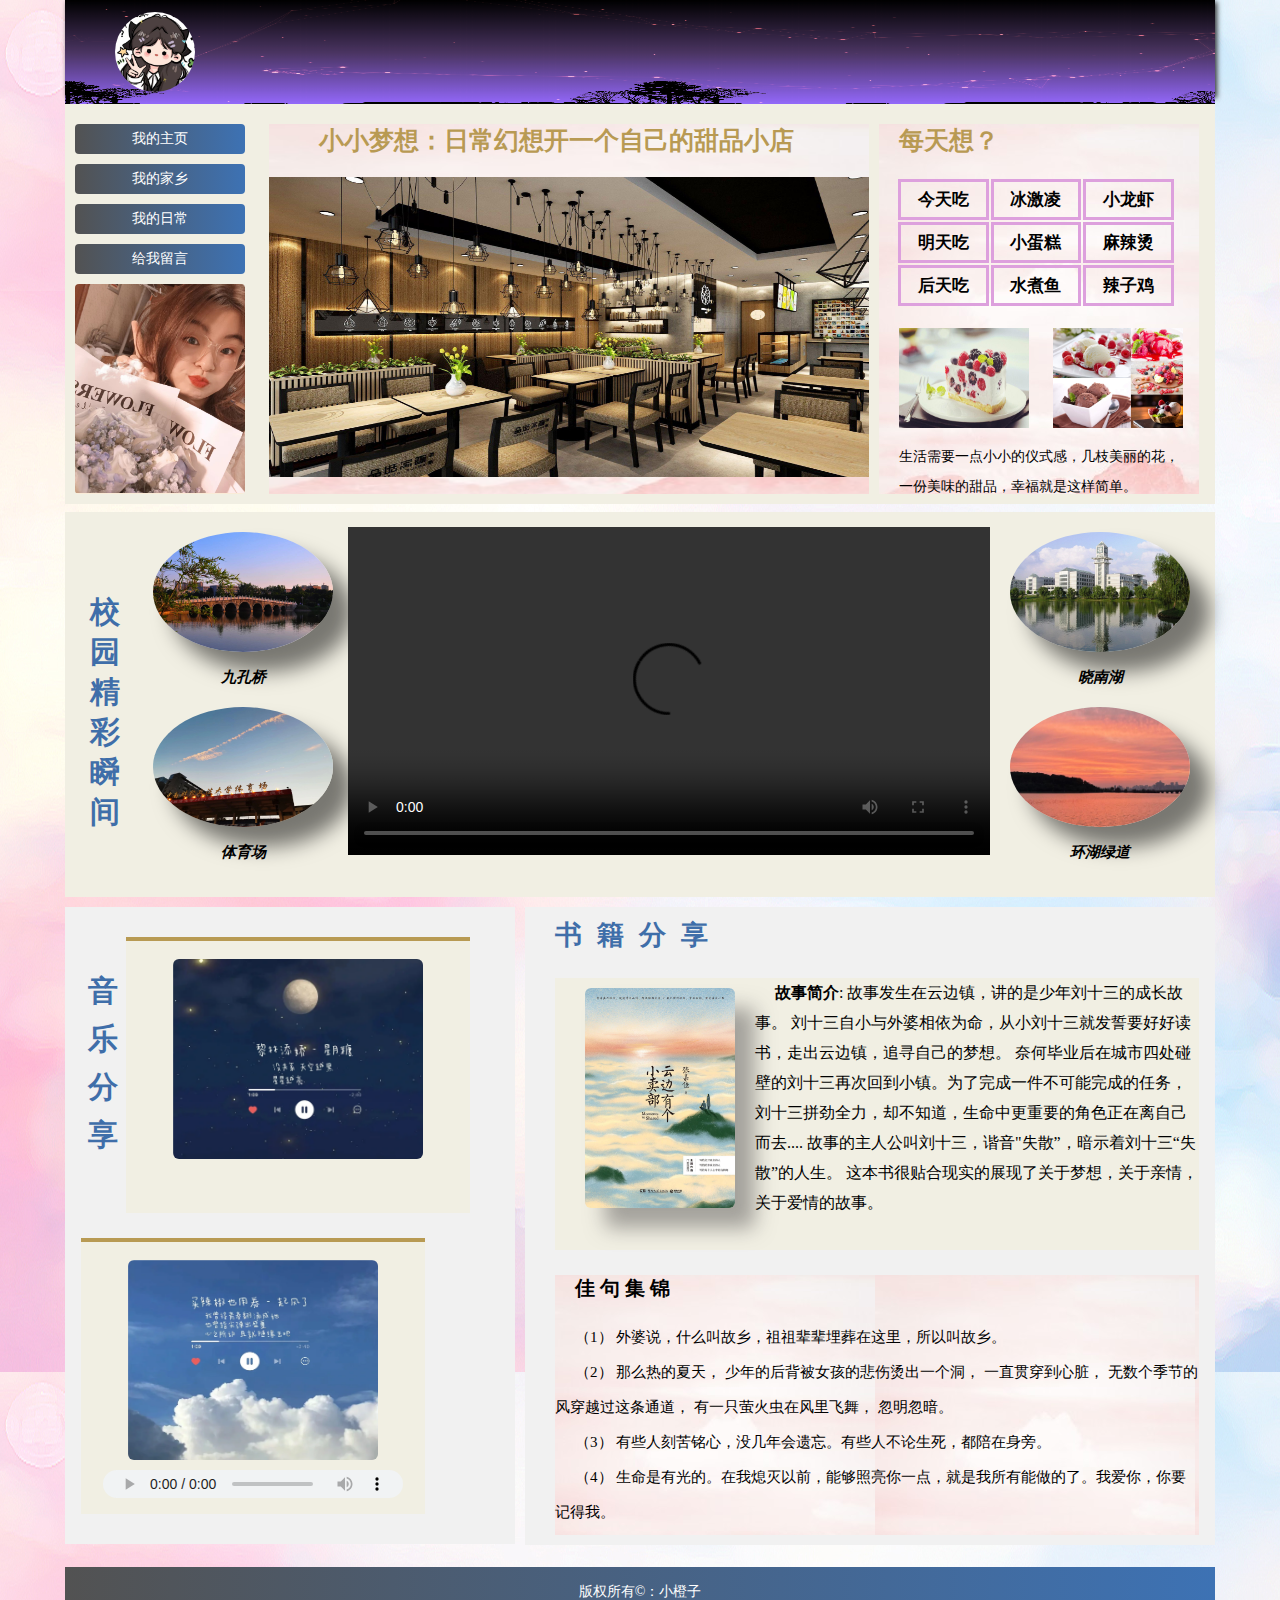
==== daily.html @ a164bcd6 "Update daily.html" ====
<!DOCTYPE html>
<html lang="en">
<head>
    <meta charset="UTF-8">
    <meta http-equiv="X-UA-Compatible" content="IE=edge">
    <meta name="viewport" content="width=device-width, initial-scale=1.0">
    <title>我的日常</title>
    <link rel="stylesheet" href="daily.css">
</head>
<body>
    <div id="bigbox">
        <div id="title">
            <img src="index/bg.png" alt="">
            <div>
                <img src="index/touxiang.png" alt="">
            </div>
            </div>
        <div id="main">
            <div id="main_left">
                <a href="index.html">我的主页</a>
                <a href="home.html">我的家乡</a>
                <a href="">我的日常</a>
                <a href="message.html">给我留言</a>
                <div id="bg2">
                    <img src="index/bg2.png" alt="">
                </div>
            </div>

            <div id="main_right">
                <div class="content">
                    <div class="wrapper">
                        <div id="cont_1_1">
                            <p1>
                                小小梦想：日常幻想开一个自己的甜品小店
                            </p1>
                            <img src="daily/t1.png" alt="">
                        </div>
                        <div id="cont_1_2">
                            <p2>
                                每天想？
                            </p2>
                            <table class="table">
                                    <tr>
                                        <td>今天吃</td>
                                        <td>冰激凌</td>
                                        <td>小龙虾</td>
                                    </tr>
                                    <tr>
                                        <td>明天吃</td>
                                        <td>小蛋糕</td>
                                        <td>麻辣烫</td>
                                    </tr>
                                    <tr>
                                        <td>后天吃</td>
                                        <td>水煮鱼</td>
                                        <td>辣子鸡</td>
                                    </tr>
                            </table>
                             <!-- 制作表格 -->
                            <img src="daily/t3.png" alt="">
                            <img src="daily/t2.png" alt="">
                            <p3>
                                生活需要一点小小的仪式感，几枝美丽的花，
                                <br>
                                一份美味的甜品，幸福就是这样简单。
                            </p3>
                        </div>
                    </div>
                </div>
            </div>
        </div>

        <div id="main2">
            <p2 class="title2">
                校园精彩瞬间
            </p2>
            <div id="tupian">

                <img src="daily/d1.png" alt="">
                <p>九孔桥</p>
                <img src="daily/d4.png" alt="">
                <p>体育场</p>
            </div>
                <video src="daily/d1.mp4" controls="controls" width="642px" height="328px"></video>
             <div id="tupian">
                <img src="daily/d2.png" alt="">
                <p>晓南湖</p>
                <img src="daily/d3.png" alt="">
                <p>环湖绿道</p>
            </div> 
        </div>

        <div id="main3">
            <p1 class="title3">
                音乐分享
            </p1>
            <p> 
                <div class="inner">
                    <div id="cont_3_1">
                        <img src="daily/c1.png" alt="">
                        <audio src="daily/music2.mp3 controls="controls" >
                        </audio>
                    </div>

                    <div id="cont_3_2">
                        <img src="daily/c2.png" alt="">
                        <audio src="daily/music1.mp3" controls="controls" >
                        </audio>
                    </div>
                </div>
            </p>
        </div>

        <div id="main4">
            <p1 class="title3">
                书籍分享
            </p1>
                <div class="inner">
                    <div id="cont_4_1">
                        <p>
                            <img src="daily/x1.png" alt="">
                            <p2>
                            <span>故事简介</span>:
                            故事发生在云边镇，讲的是少年刘十三的成长故事。
                            刘十三自小与外婆相依为命，从小刘十三就发誓要好好读书，走出云边镇，追寻自己的梦想。
                            奈何毕业后在城市四处碰壁的刘十三再次回到小镇。为了完成一件不可能完成的任务，
                            刘十三拼劲全力，却不知道，生命中更重要的角色正在离自己而去....
                            故事的主人公叫刘十三，谐音"失散”，暗示着刘十三“失散”的人生。
                            这本书很贴合现实的展现了关于梦想，关于亲情，关于爱情的故事。
                            </p2>
                        </p>
                    </div>


                    <div id="cont_4_2">
                        <p3>
                            佳句集锦
                        </p3>
                        <br>
                        <br>
                        <span1>（1） 外婆说，什么叫故乡，祖祖辈辈埋葬在这里，所以叫故乡。</span1>
                        <br>
                        <span1>（2） 那么热的夏天， 少年的后背被女孩的悲伤烫出一个洞， 一直贯穿到心脏， 
                        无数个季节的风穿越过这条通道， 有一只萤火虫在风里飞舞， 忽明忽暗。</span1>
                        <br>
                        <span1>（3） 有些人刻苦铭心，没几年会遗忘。有些人不论生死，都陪在身旁。</span1>
                        <br>
                        <span1>（4） 生命是有光的。在我熄灭以前，能够照亮你一点，就是我所有能做的了。我爱你，你要记得我。</span1>
                        <br>

                    </div>
                </div>

        </div>
        <footer>
            <p>版权所有©：小橙子</p>
        </footer>
    </div>       
</body>
</html>
---- daily.css ----
body {
    background-image:url(index/background.png);
    background-size: auto;
    border-radius: 50%;
    margin: 0px; 
}
#bigbox {
    width: 1150px;
    margin: 0;
    box-shadow: 2px 2px 5px #333333;
    margin-left: auto;
    margin-right: auto;
    height: 96px;
}
#title {
    position: relative;
    width: 1150px;
    font-size: 0px;
}
#title>img {
    width: 1150px;
    height: 104px;
}
#title div img {
    position: absolute;
    width: 80px;
    top: 12px;
    left: 50px;
    border-radius: 50%;
}

#main {
    padding-top: 10px;
    
    background: #f1efe3;
}
#main>div {
    font-size: 16px;
}
#main_left {
    width: 170px;
    display: inline-block;
    height: 390px;
}
#main_left a {
    display: inline-block;
    text-align: center;
    width: 170px;
    background: #525252;
    background: -webkit-linear-gradient(to right,rgb(82,82,82),rgb(61,114,180));
    background: linear-gradient(to right,rgb(82,82,82),rgb(61,114,180));
    height: 30px;
    margin-left: 10px;
    text-decoration: none;
    color: #fff;
    line-height: 30px;
    border-radius: 4px;
    margin-top: 10px;
    font-size: 14px;
}
#main_left a:hover {
    color:#171717;
    font-weight: bold;
}

#main_right {
    height: 370px;
    display: inline-block;
    margin-left: 20px;

}
   
div#main_right div.wrapper div#cont_1_1 {
    height: 390px;
    width: 600px;
    background-image: url(message/m2.png);
    background-size: 600px 500px;
    margin-left: 10px;
}
#main_right p1 {
    color: #b89a53;
    font-size: 25px;
    margin-left: 50px;
    font-weight: bold;
}

div#main_right div.wrapper div#cont_1_1 img {
    height: 300px;
    width: 600px;
    margin-top: 20px;
}
div#main_right div.wrapper div#cont_1_2  {
    height: 390px;
    width: 400px;
    background-image: url(message/m2.png);
    margin-left: 10px;  

}
div#main_right div.wrapper div#cont_1_2 img {
    height:100px;
    width: 130px;
    margin-top: 20px;
    margin-left: 20px;
  
    
}
#main_right p {
    font-size: 18px;
    line-height: 20px;
    margin-left: 25px;
    margin-top: 18px;
    font-weight: bold;
}
#main_right p2 {
    color:#b89a53;
    font-size: 25px;
    margin-top: 20px;
    margin-left: 20px;
    font-weight: bold;
}
#main_right p3 {
    font-size: 14px;
    margin-top: 10px;
    margin-left: 20px;
    line-height: 30px;
    margin-right: 18px;
    display: inline-block;

}
table {
    border: 3px #b89a53;
    width: 280px;
    margin-top: 20px;
    caption-side: bottom;
    /* border-spacing: 10px; */
    margin-left: 17px;

}

table td,tr {
    border: 3px plum solid;
    padding: 6px;
    margin: 6px;
    color: #000;
    /* 不能设置单元格的margin */
    font-size: 17px;
    font-family: Verdana;
    font-weight: bold;
    height: 20px;
    text-align: center;    /* 设置文本水平居中效果 */
    vertical-align:middle;    /* 设置文本垂直居中效果 */
}

tr:hover{
    background-color:pink;   /*鼠标移入到tr以后，改变颜色*/
  }



#bg2 {
    margin-top: 10px;
    width: 170px;
    margin-left: 10px;
    height: 210px;
    background-color: antiquewhite;
    border-radius: 4px;
    overflow: hidden;
}
#bg2 img {
    width: 175px;
}


* {
    margin: 0px;
    padding: 0px;
}

.content {
    width: 940px;
    height: 370px;
    position: relative;
    overflow: hidden;
    margin: 0 auto;
}
.wrapper {
    width: 400%;
    height: 100%;
    margin: 0px;
    padding: 0px;
    position: absolute;
    top: 0px;
    left: 0px;
    display: flex;
    transition: none;
}
.wrapper li {
    flex: 1px;
    list-style: none;
    margin: 0px;
    padding: 0px;
} 
.wrapper li img {
    width: 970px;
    height: 370px;
} 




#main2 {
    padding-top: 15px;
    padding-bottom: 15px;
    width: 1150px;
    margin-top: 8px;
    display: flex;
    background: #f1efe3;
}


#tupian {
    display: block;
    text-align: center;
    margin-left: 20px;
    margin-top: 5px;
    line-height: 20px;
    margin-right: 15px;
 
}
#tupian img {
    height: 120px;
    width: 180px;
    border-radius: 50%;    
    overflow: hidden;
    box-shadow: 20px 20px 20px rgba(0,0,0,0.5);  /*给图片添加阴影效果*/
}


#main2 p {
   font-size: 15px;
   margin-bottom: 20px;
   margin-top: 10px;
   font-style: italic;
   font-weight: bold;
}
#main2 p2 {
    margin-bottom: 20px;
    font-weight: bold;
    display: inline-block;
    font-size: 30px !important;
    width: 28px;
    font-weight: bold;
    color: #3f6ea9;
    line-height: 40px;
    margin-left: 25px;
    margin-right: 15px;
    margin-top: 65px;
 }
 

#main3 {
    padding-top: 10px;
    padding-bottom: 10px;
    width: 450px;
    float: left;
    background-color: #f1f1f1;
    display: flex;
    margin-top: 10px;
    margin-bottom: 20px;
}

div#main3 div.inner div#cont_3_1 {
    height: 272px;
    width: 344px;
 
    background-color:#f1efe3;

    margin-left: -20px;
    margin-top: 20px;
    border-top: 4px solid #b89a53;
}
div#main3 div.inner div#cont_3_2 {
    height: 272px;
    margin: 20px;
    width: 344px;
    background-color:#f1efe3;
 
    margin-left: -65px;
    margin-top: 25px;
    border-top: 4px solid #b89a53;
}

#cont_3_1 img {
    height: 200px;
    border-radius: 6px;
    margin-right: auto;
    margin-left: auto;
    display: block;
    margin-top: 18px;
    width: 250px;
}
#cont_3_1 audio {
    height: 28px;
    margin-right: auto;
    margin-left: auto;
    display: block;
    margin-top: 10px;
}
#cont_3_2 img {
    height: 200px;
    border-radius: 6px;
    margin-right: auto;
    margin-left: auto;
    display: block;
    margin-top: 18px;
    width: 250px;
}
#cont_3_2 audio {
    height: 28px;
    margin-right: auto;
    margin-left: auto;
    display: block;
    margin-top: 10px;
}
#main3 p1 {
    display: inline-block;
    font-size: 30px !important;
    width: 28px;
    margin-left: 23px;
    font-weight: bold;
    margin-top: 50px;
    color: #3f6ea9;
    line-height: 48px;
    margin-right: 30px;
}

#main3 p2 {
    display: inline-block;
    font-size: 15px !important;
    width: 60px;
    margin-left: 23px;
    font-weight: bold;
    margin-top: 50px;
    color: #3f6ea9;
    line-height: 48px;
    margin-right: 30px;
}

#main4 {
    padding-top: 10px;
    padding-bottom: 10px;
    width: 690px;
    float: right;
    background-color: #f1f1f1;
    margin-top: 10px;
    margin-bottom: 20px;
}

div#main4 div.inner div#cont_4_1 {
    height: 272px;
    width: 644px;
    background-color:#f1efe3;
    margin-right: 10px;
    margin-left: 30px;
    margin-top: 25px;
    

}
div#main4 div.inner div#cont_4_2 {
    height: 260px;
    width: 644px;
    background-image: url(message/m2.png);
    background-color:#f1efe3;
    margin-right: 10px;
    margin-left: 30px;
    margin-top: 25px;
}

#cont_4_1 img {
    height: 220px;
    border-radius: 6px;
    margin-right: 20px;
    margin-left: 30px;
    float: left;
    margin-top: 10px;
    box-shadow: 20px 20px 20px rgba(87, 85, 85, 0.5);  /*给图片添加阴影效果*/
    width: 150px;
}



#main4 p1 {
    font-size: 27px;
    margin-left: 30px;
    font-weight: bold;
    margin-top: 20px;
    color: #3f6ea9;
    margin-bottom: 20px;
    letter-spacing: 15px;
    margin-right: 30px;
}
#main4 p2 {
    font-size:16px;
    line-height: 30px;
    padding: 20px;
}
#main4 p3 {
    letter-spacing: 5px;  /*设置字符间距*/
    font-weight: bold;  /*设置字体加粗*/
    margin-top: 30px;
    margin-left: 20px;
    font-size: 20px;
}
#main4 span {
    font-weight: bold;
}
#main4 span1 {
    margin-top: 30px;
    font-size:15px;
    line-height: 35px;
    padding: 20px;
}
footer {
    width: 1150px;
    margin-top: 670px;
    text-align: center;
    line-height: 50px;
    display: block;
    background: #525252;
    background: -moz-linear-gradient(to right,rgb(82,82,82),rgb(61,114,180));
    background: linear-gradient(to right,rgb(82,82,82),rgb(61,114,180));
    color: #fff;
    font-size: 14px;
}
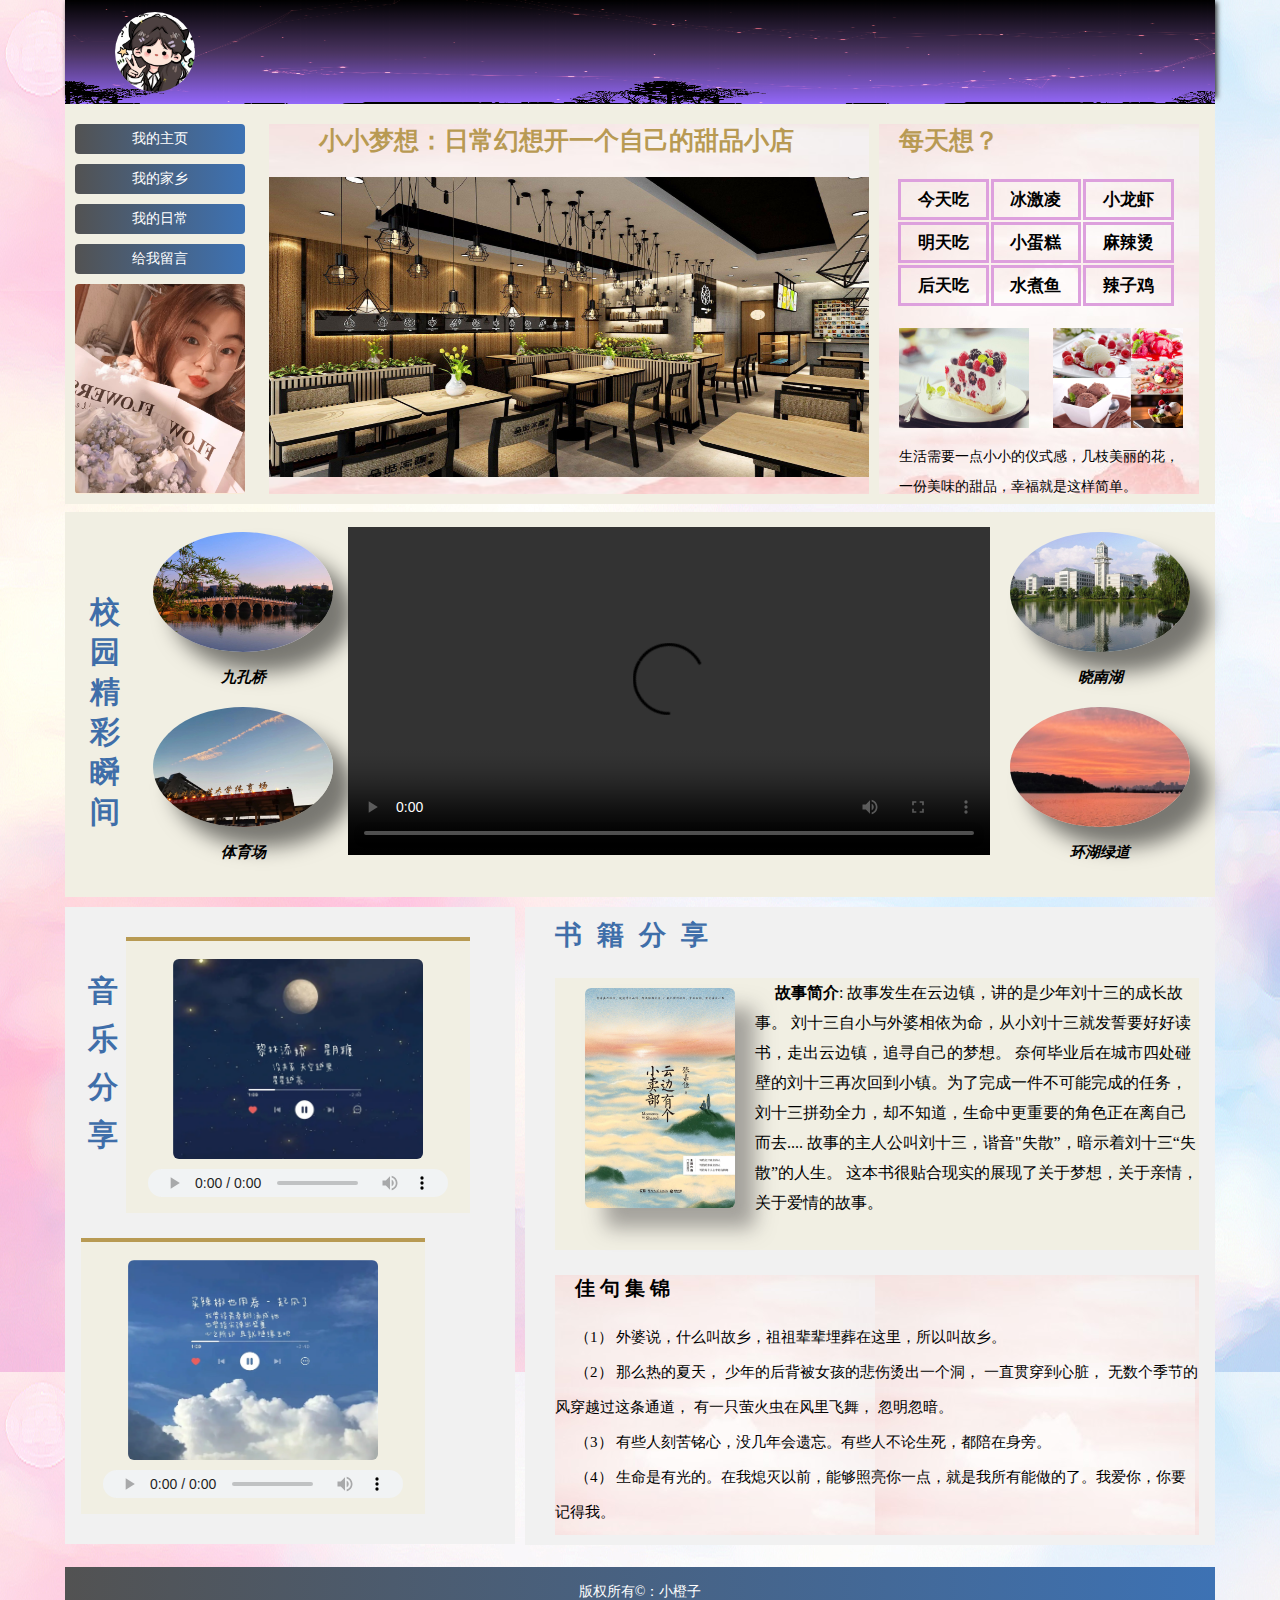
==== commit 58d7bfb2: "Update daily.html" ====
--- a/daily.html
+++ b/daily.html
@@ -81,7 +81,9 @@
                 <img src="daily/d4.png" alt="">
                 <p>体育场</p>
             </div>
-                <video src="daily/d1.mp4" controls="controls" width="642px" height="328px"></video>
+                <video controls="controls" width="642px" height="328px">
+                    <source src="daily/d1.mp4" >
+                </video>
              <div id="tupian">
                 <img src="daily/d2.png" alt="">
                 <p>晓南湖</p>
@@ -98,7 +100,7 @@
                 <div class="inner">
                     <div id="cont_3_1">
                         <img src="daily/c1.png" alt="">
-                        <audio src="daily/music2.mp3 controls="controls" >
+                        <audio src="daily/music2.mp3" controls="controls" >
                         </audio>
                     </div>
 
--- a/daily.css
+++ b/daily.css
@@ -272,9 +272,7 @@
 div#main3 div.inner div#cont_3_1 {
     height: 272px;
     width: 344px;
- 
     background-color:#f1efe3;
-
     margin-left: -20px;
     margin-top: 20px;
     border-top: 4px solid #b89a53;
@@ -283,8 +281,7 @@
     height: 272px;
     margin: 20px;
     width: 344px;
-    background-color:#f1efe3;
- 
+    background-color: #f1efe3;
     margin-left: -65px;
     margin-top: 25px;
     border-top: 4px solid #b89a53;
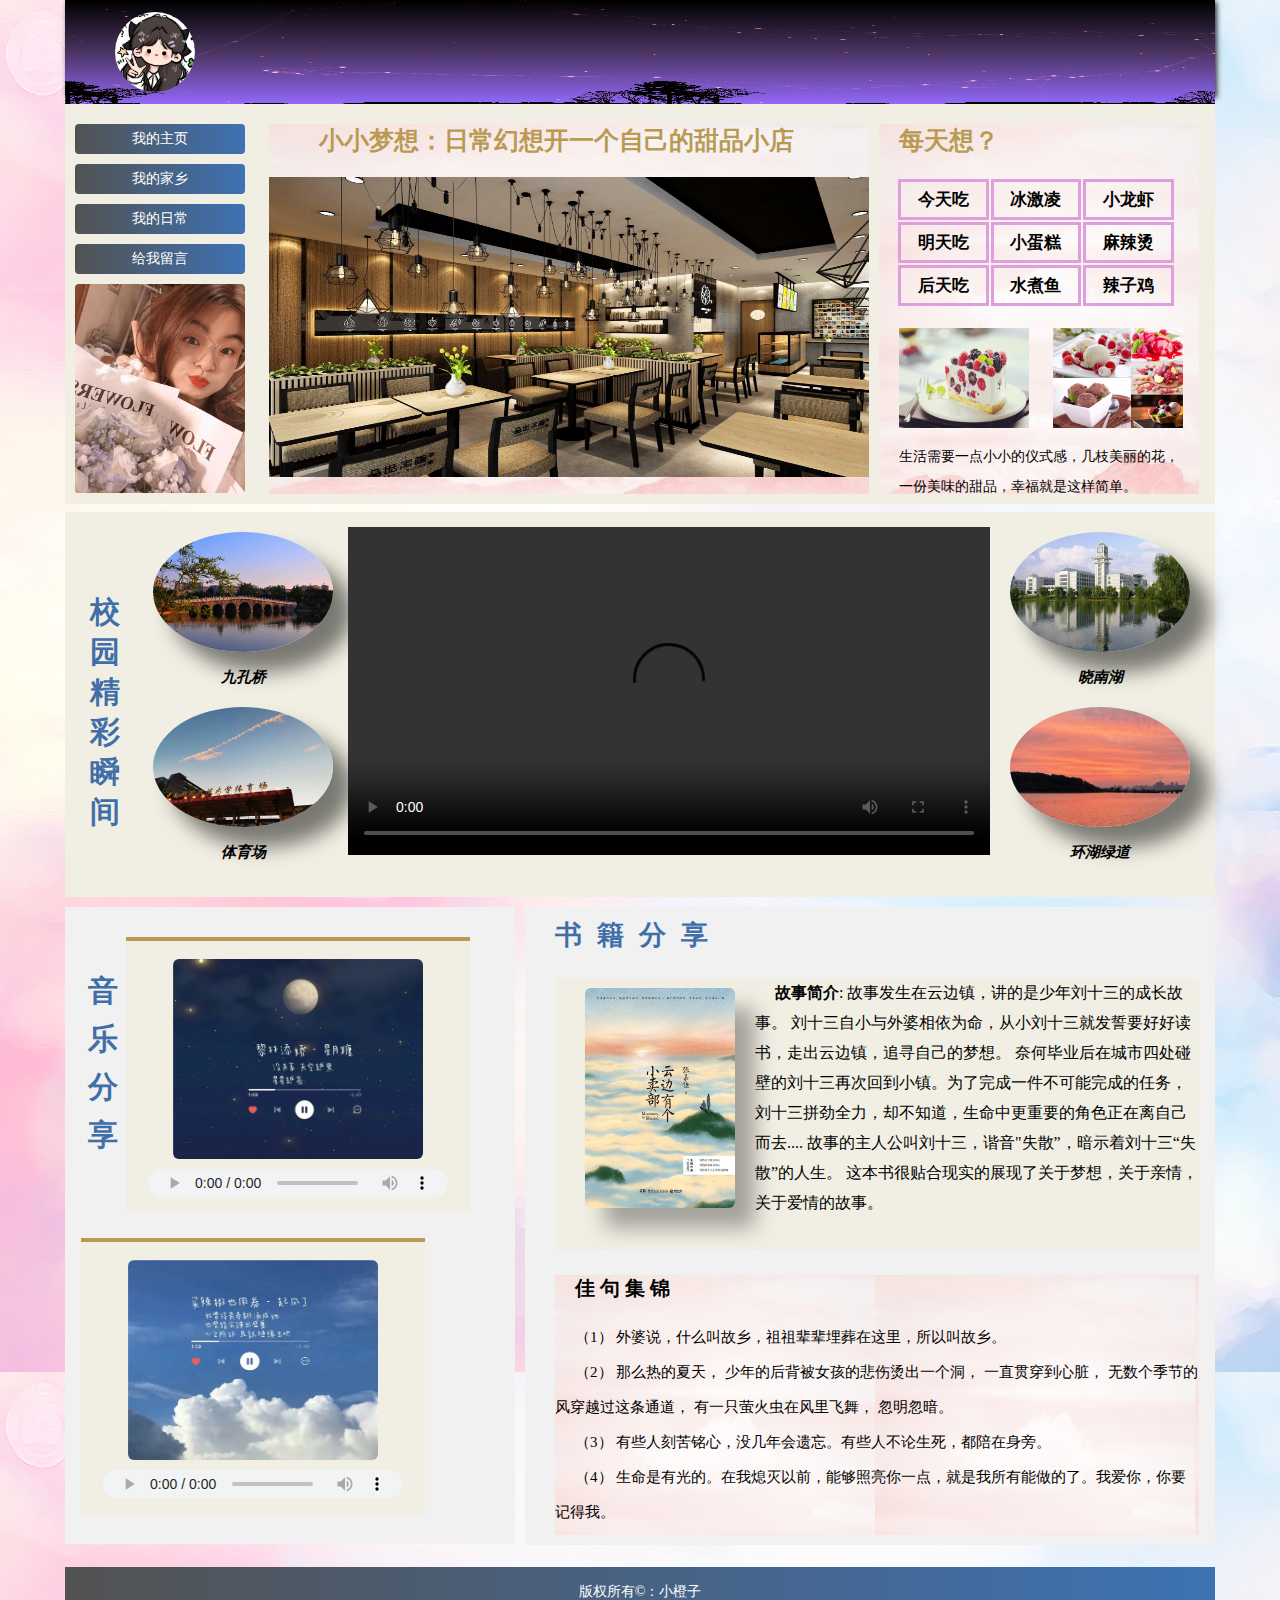
==== commit c02acf1a: "Update daily.html" ====
--- a/daily.html
+++ b/daily.html
@@ -100,7 +100,7 @@
                 <div class="inner">
                     <div id="cont_3_1">
                         <img src="daily/c1.png" alt="">
-                        <audio src="daily/music2.mp3" controls="controls" >
+                        <audio src="daily/music2.mp3" controls="controls" autoplay >
                         </audio>
                     </div>
 
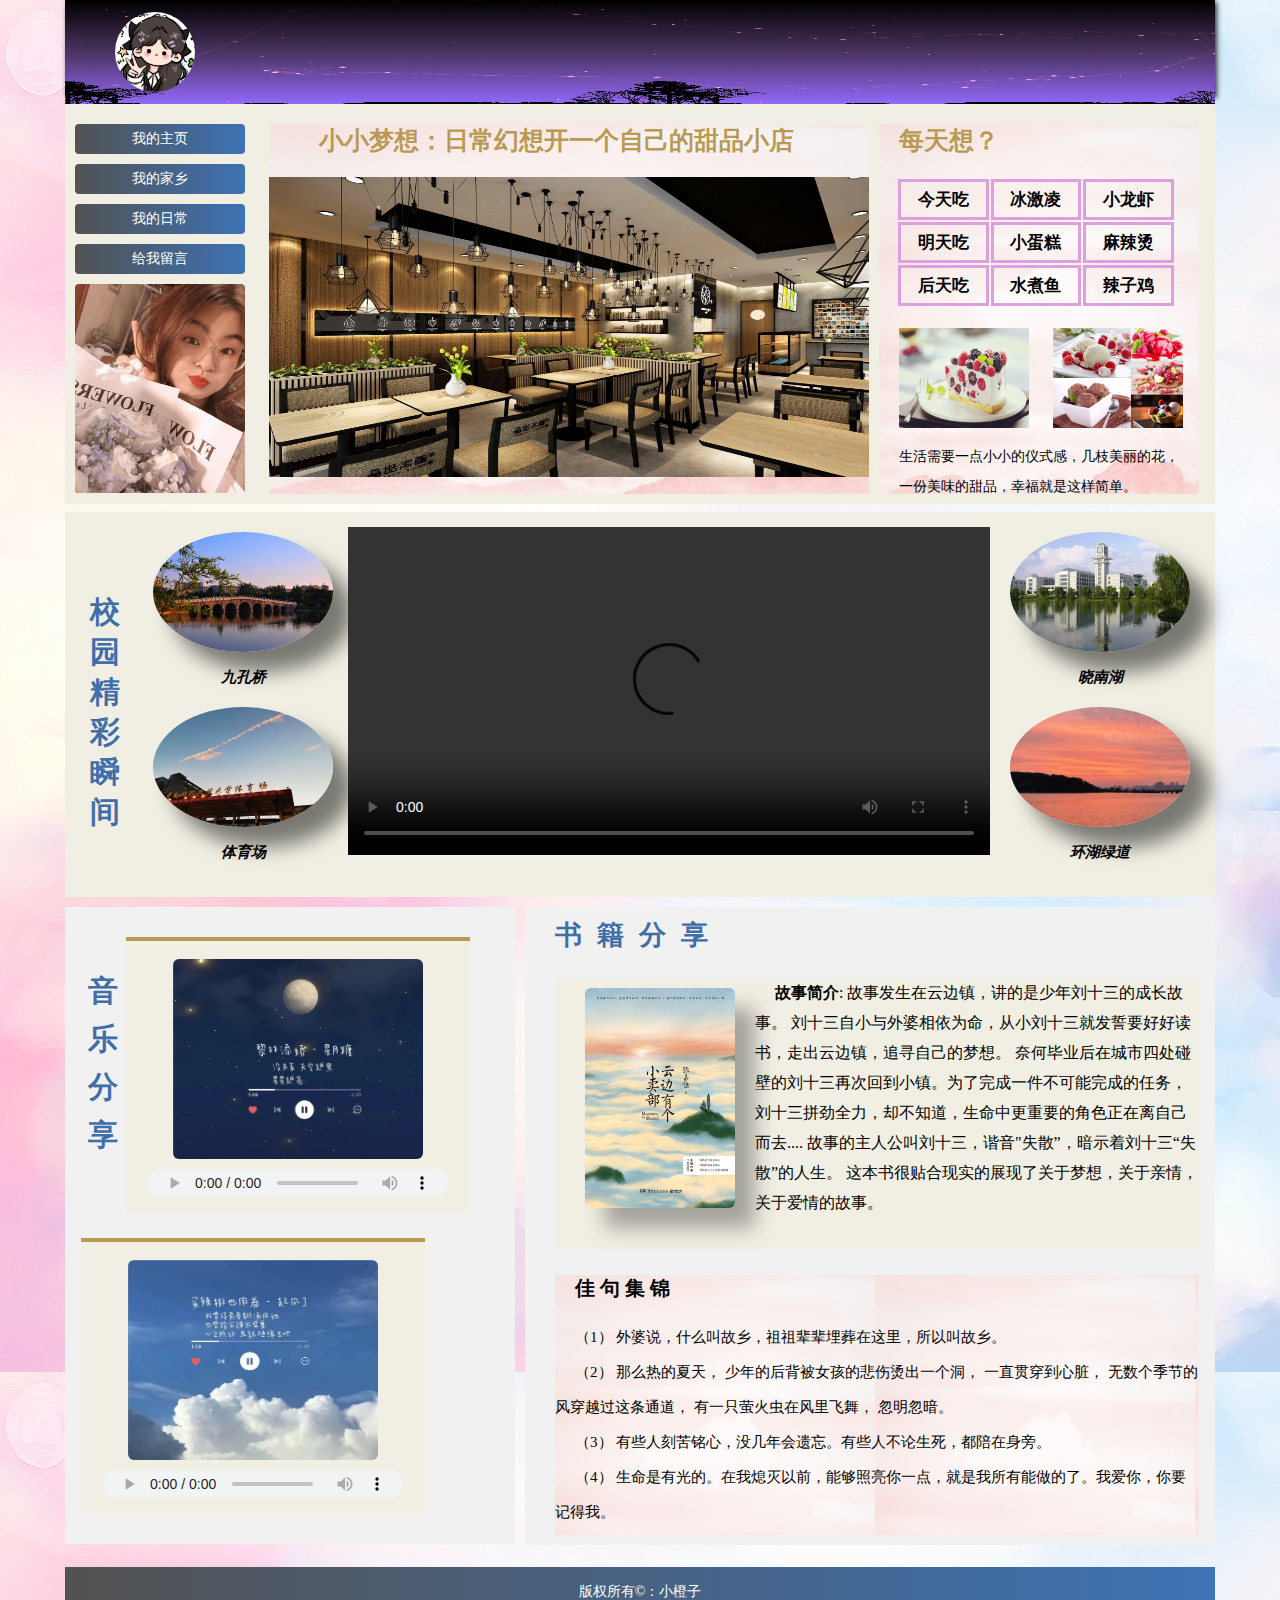
==== commit 9a9329c8: "Update daily.html" ====
--- a/daily.html
+++ b/daily.html
@@ -100,7 +100,7 @@
                 <div class="inner">
                     <div id="cont_3_1">
                         <img src="daily/c1.png" alt="">
-                        <audio src="daily/music2.mp3" controls="controls" autoplay >
+                        <audio src="daily/music2.mp3" controls="controls" >
                         </audio>
                     </div>
 
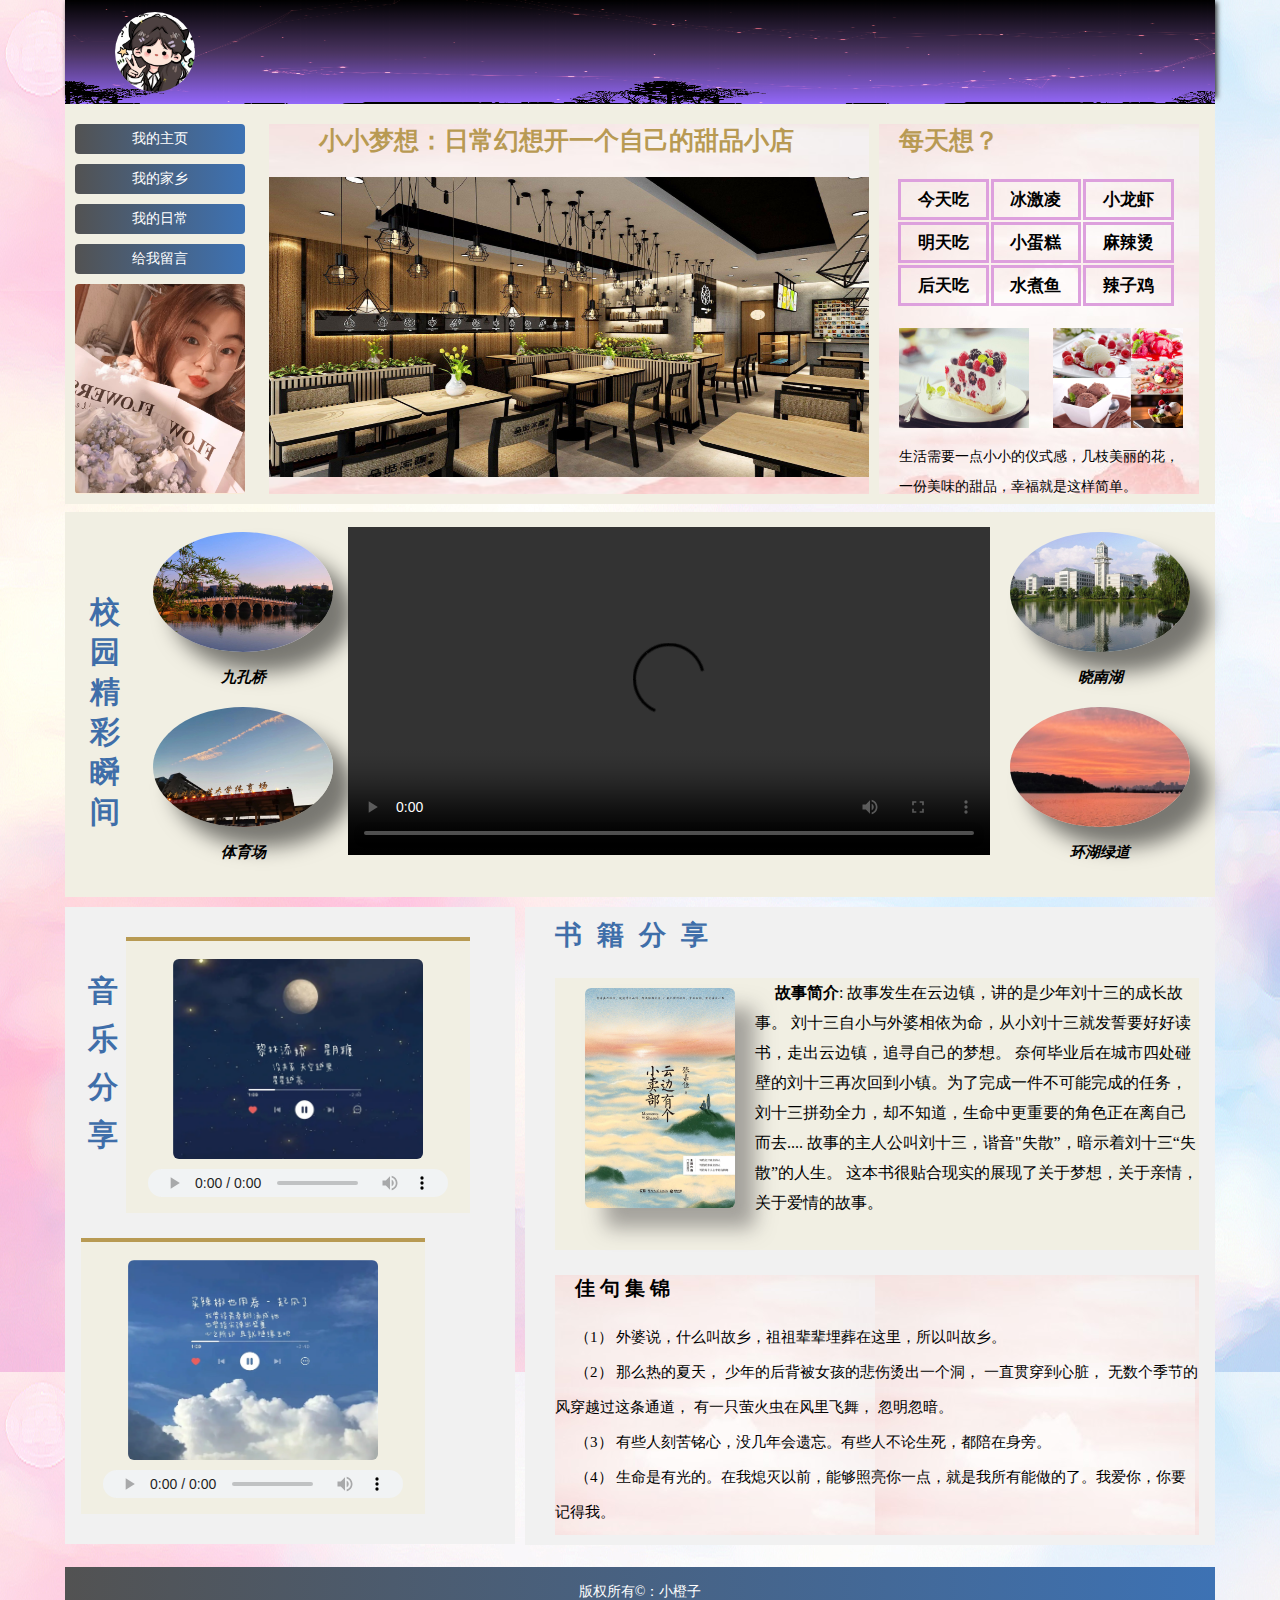
==== commit d990d8b0: "Update daily.html" ====
--- a/daily.html
+++ b/daily.html
@@ -100,7 +100,7 @@
                 <div class="inner">
                     <div id="cont_3_1">
                         <img src="daily/c1.png" alt="">
-                        <audio src="daily/music2.mp3" controls="controls" >
+                        <audio src="daily/music2.mp3" controls="controls" autoplay >
                         </audio>
                     </div>
 
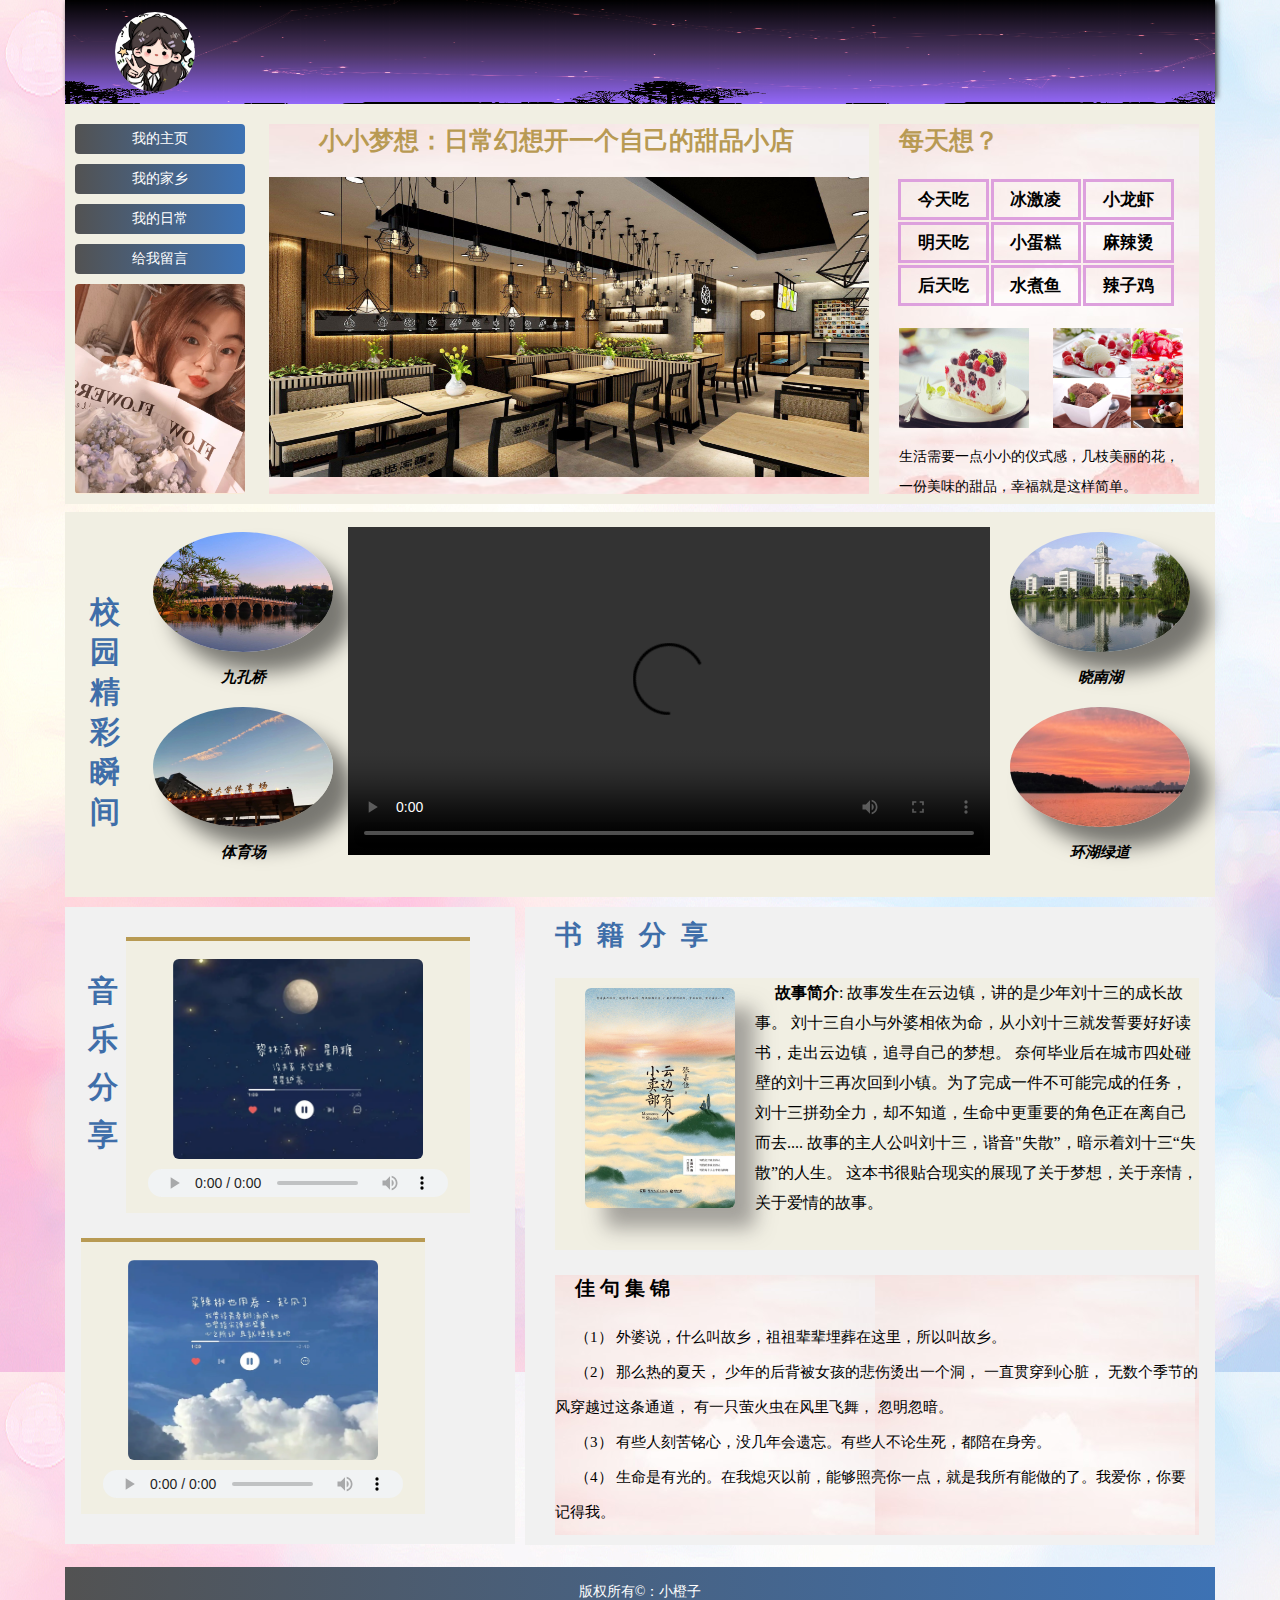
==== commit ea7f4823: "Update daily.html" ====
--- a/daily.html
+++ b/daily.html
@@ -100,7 +100,7 @@
                 <div class="inner">
                     <div id="cont_3_1">
                         <img src="daily/c1.png" alt="">
-                        <audio src="daily/music2.mp3" controls="controls" autoplay >
+                        <audio src="daily/music2.mp3" controls="controls" autoplay="autoplay" loop="loop" >
                         </audio>
                     </div>
 
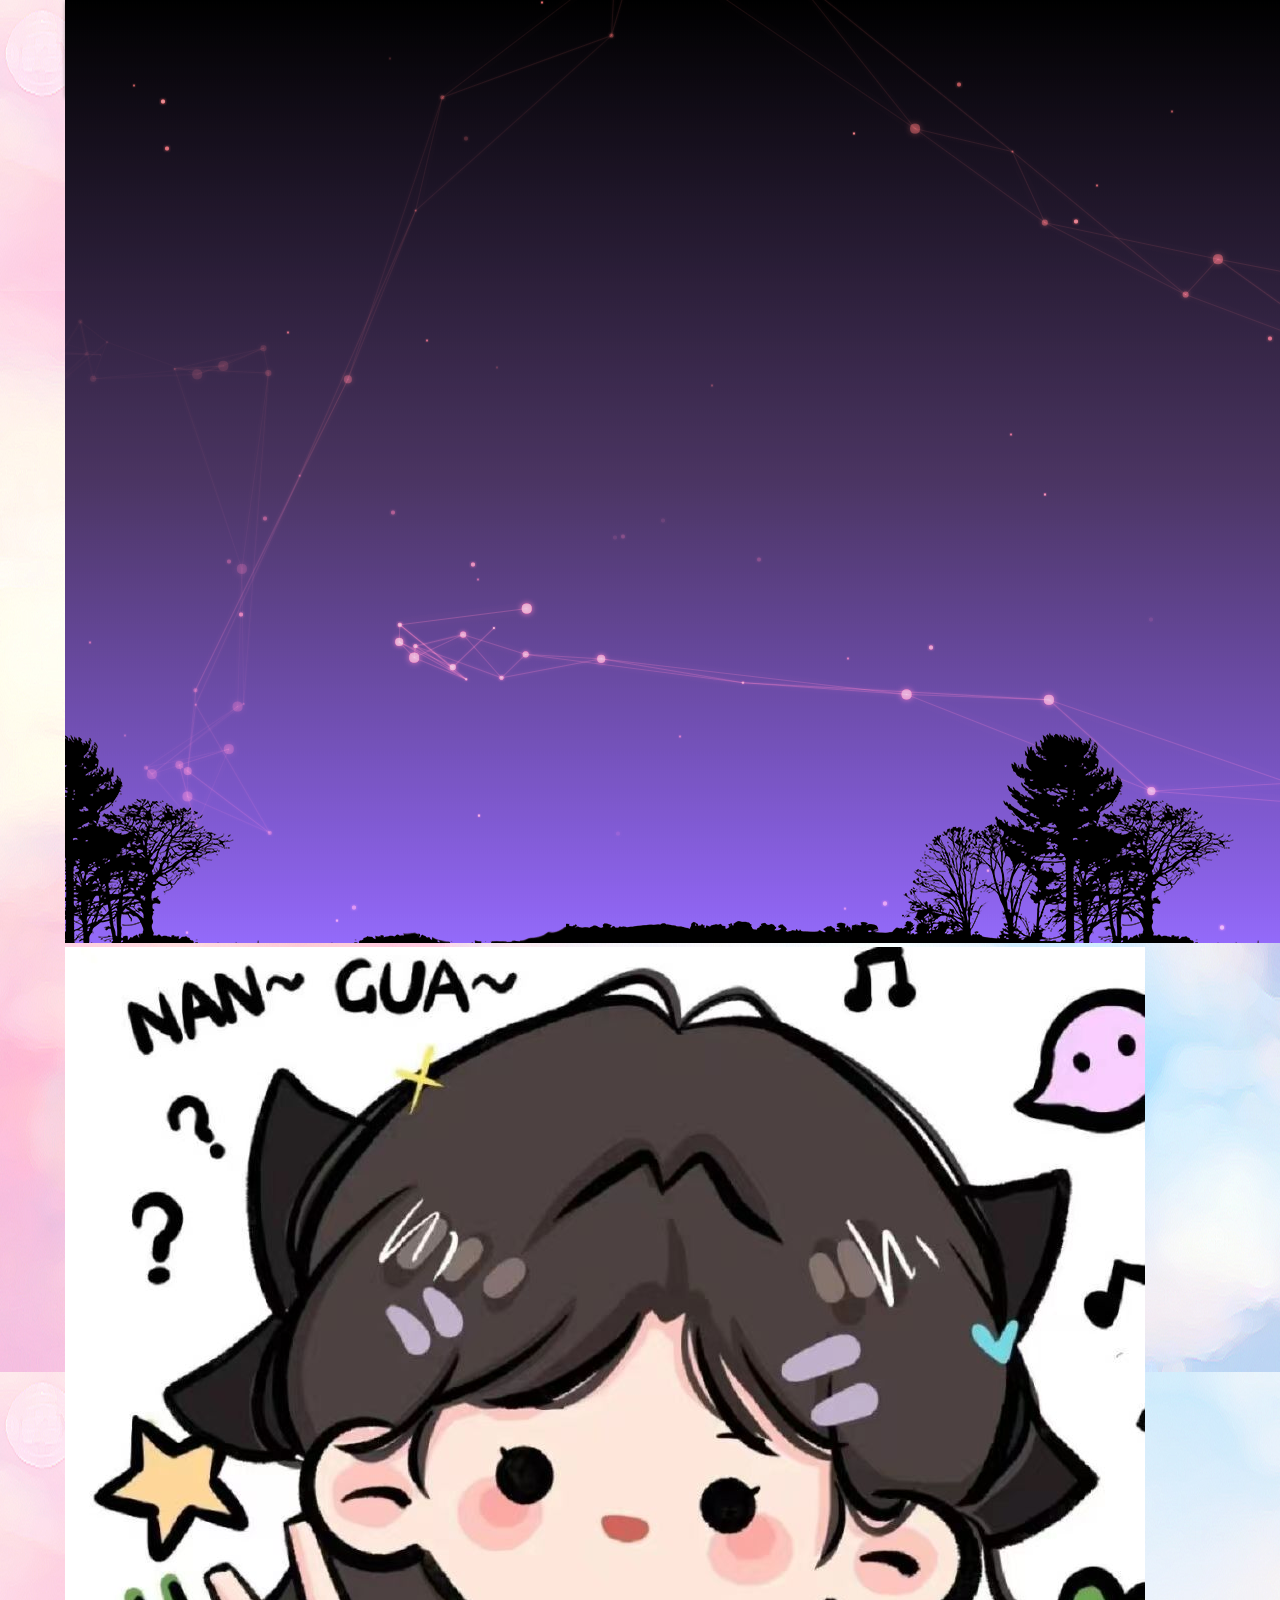
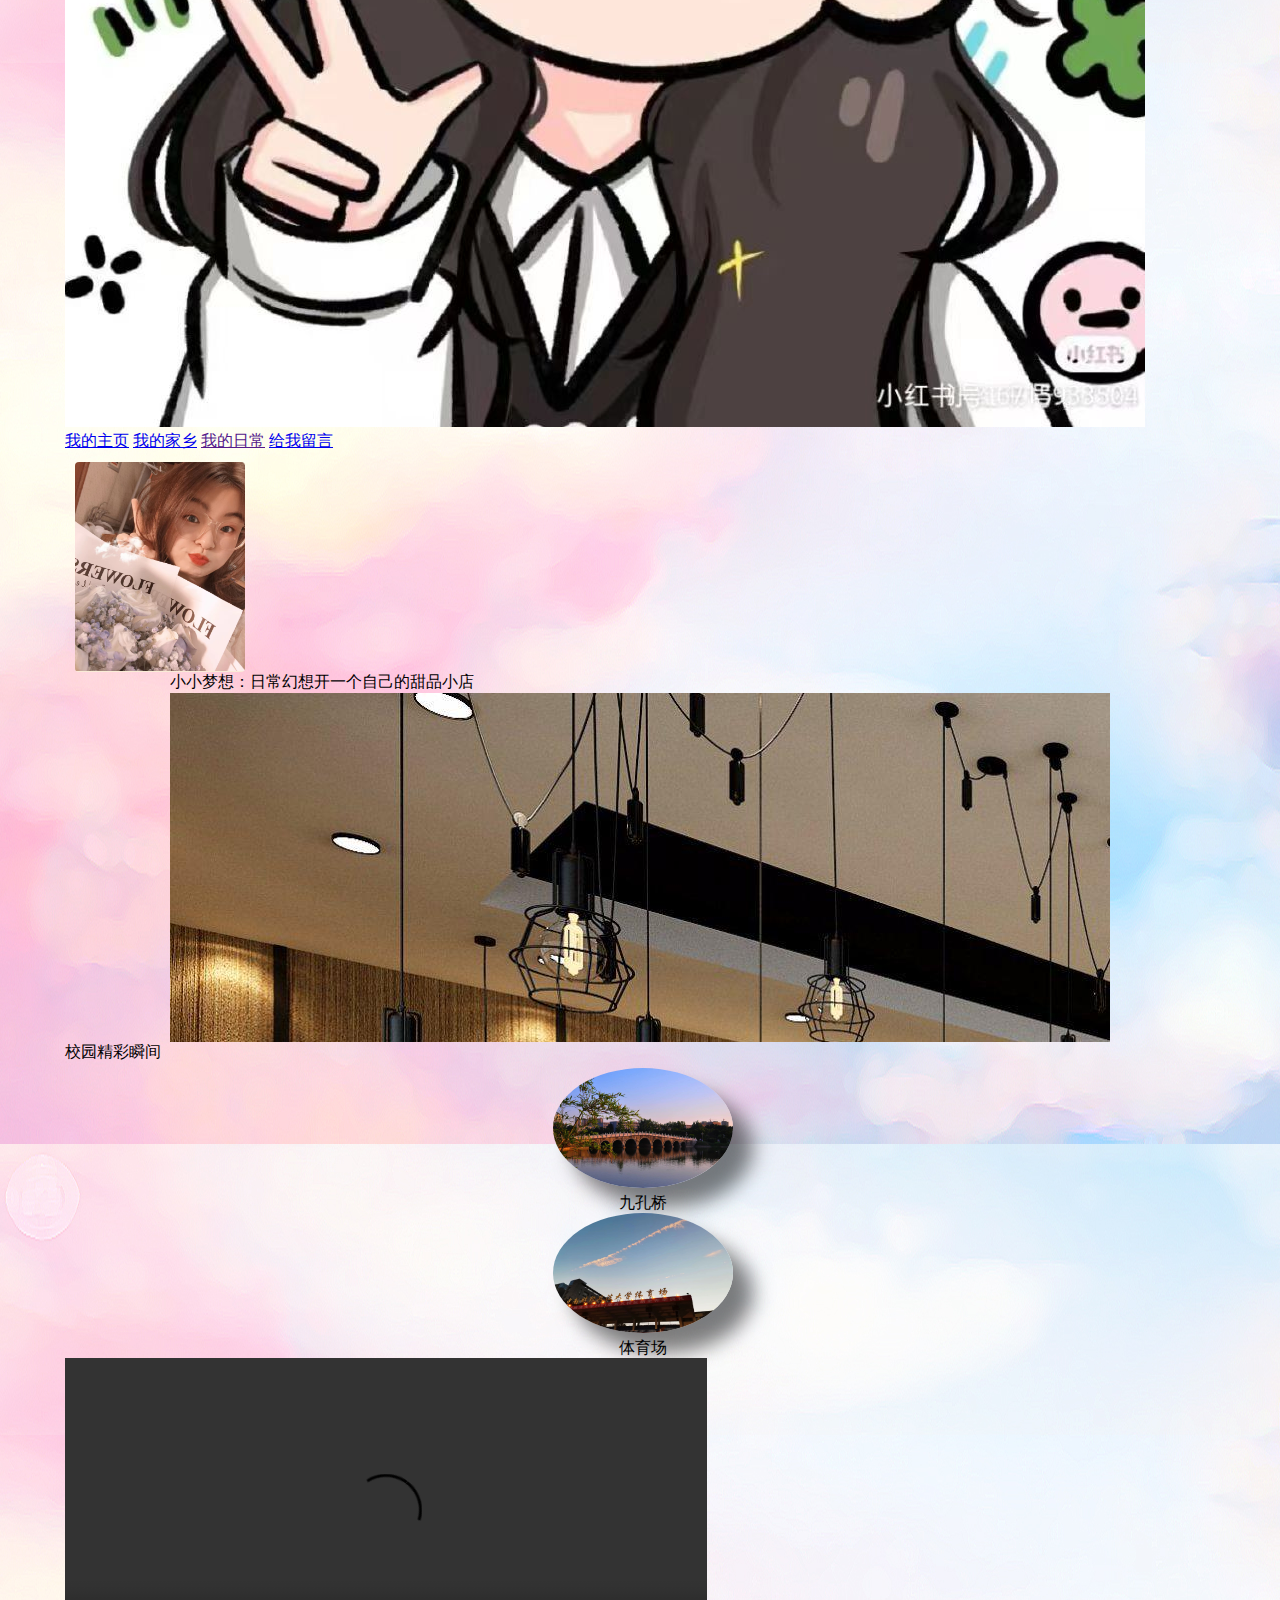
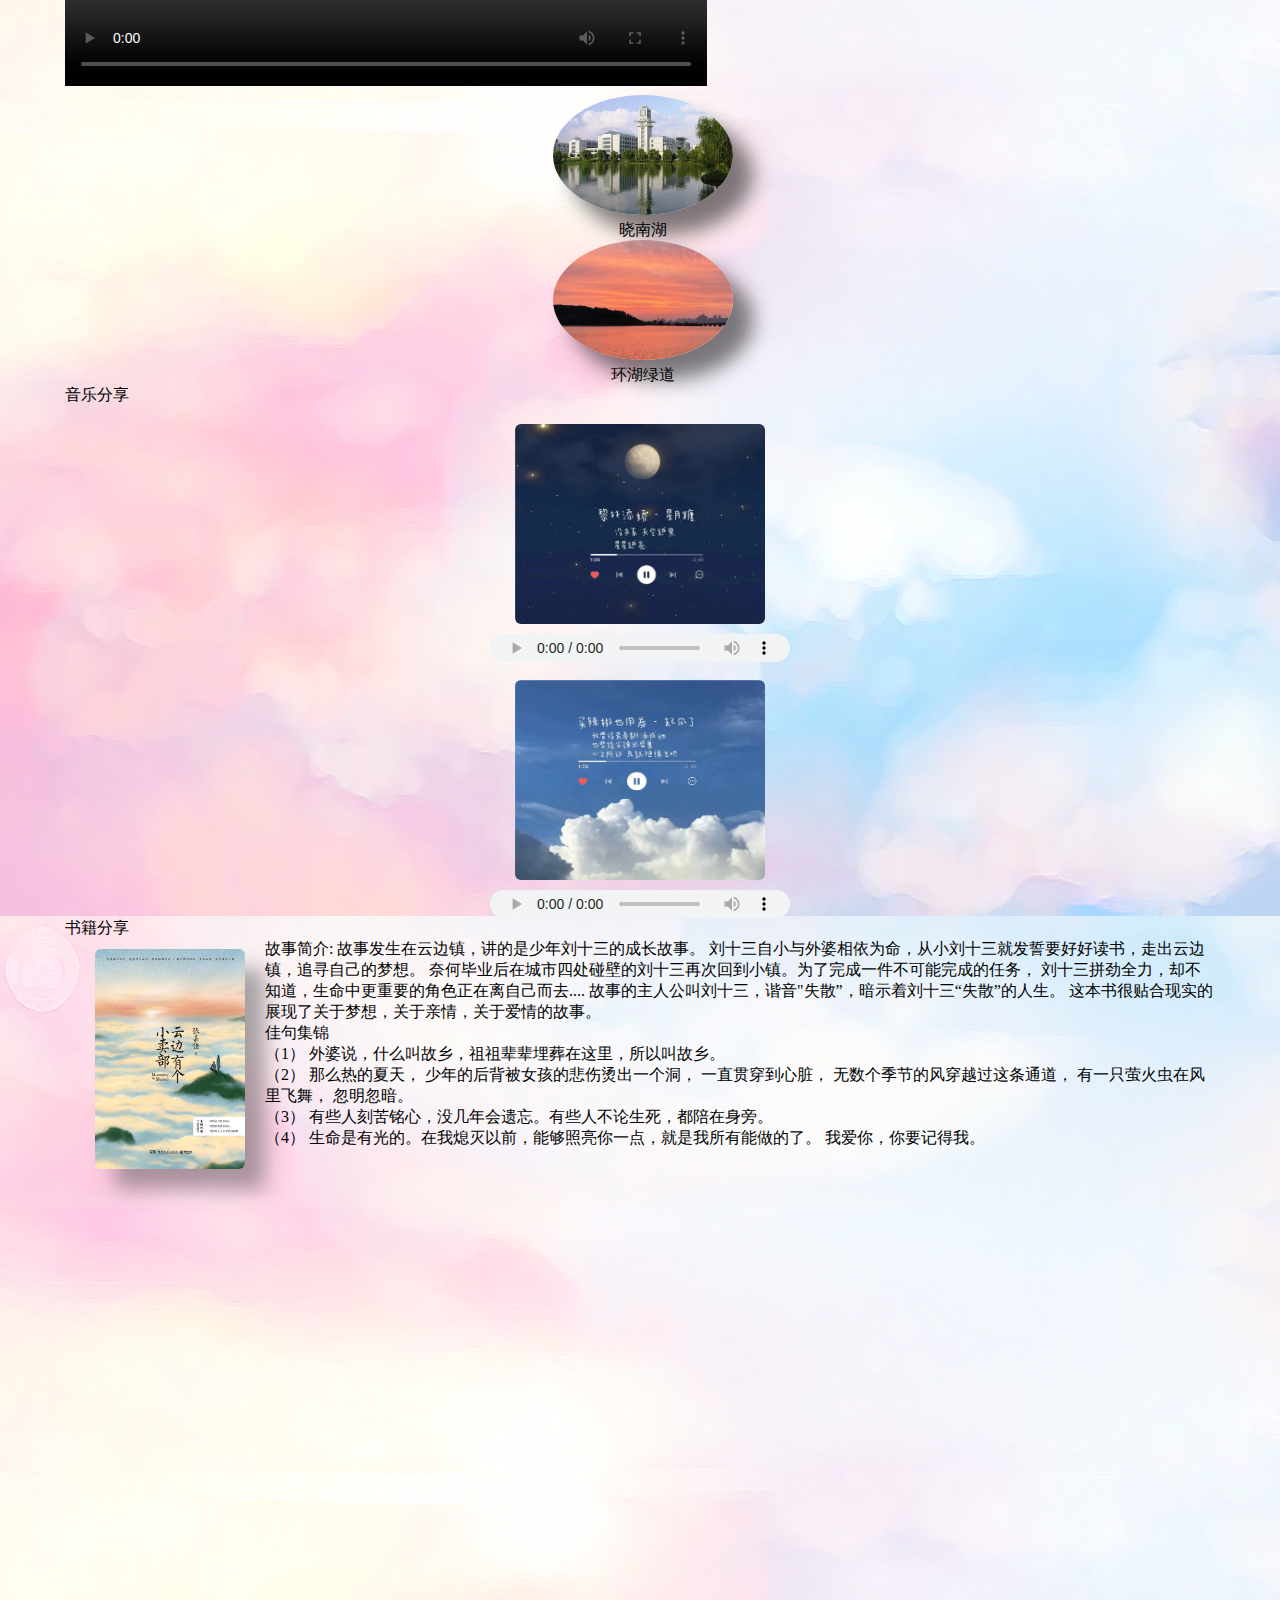
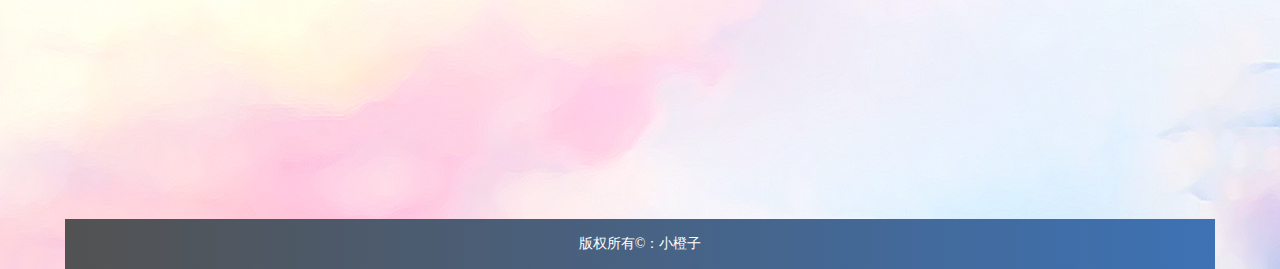
==== commit 91ecaebf: "Update daily.html" ====
--- a/daily.html
+++ b/daily.html
@@ -7,16 +7,22 @@
     <title>我的日常</title>
     <link rel="stylesheet" href="daily.css">
 </head>
+
+
 <body>
-    <div id="bigbox">
-        <div id="title">
+    <div id="bigbox">      <!--盒子-->
+        <div id="header">     <!--页眉区header-->  
             <img src="index/bg.png" alt="">
             <div>
                 <img src="index/touxiang.png" alt="">
             </div>
-            </div>
-        <div id="main">
-            <div id="main_left">
+        </div>
+       <!--页眉区结束-->
+
+        <!--内容区1，内部又分为两个部分，导航区nav和内容区1右侧container_1_right-->
+        <div id="container_1">  
+            <!--导航区-->
+            <div id="nav">  
                 <a href="index.html">我的主页</a>
                 <a href="home.html">我的家乡</a>
                 <a href="">我的日常</a>
@@ -25,20 +31,18 @@
                     <img src="index/bg2.png" alt="">
                 </div>
             </div>
+            <!--导航区结束-->
 
-            <div id="main_right">
+            <div id="container_1_right">  <!--内容区1的右侧，内部又分为两个部分cont_1_1和cont_1_2-->
                 <div class="content">
                     <div class="wrapper">
-                        <div id="cont_1_1">
-                            <p1>
-                                小小梦想：日常幻想开一个自己的甜品小店
-                            </p1>
+                        <div id="cont_1_1">  <!--内容区cont_1_1-->
+                            <p1>小小梦想：日常幻想开一个自己的甜品小店</p1>
                             <img src="daily/t1.png" alt="">
-                        </div>
+                        </div>    <!--内容区cont_1_1结束-->
+                         <!--内容区cont_1_2-->
                         <div id="cont_1_2">
-                            <p2>
-                                每天想？
-                            </p2>
+                            <p2>每天想？</p2>
                             <table class="table">
                                     <tr>
                                         <td>今天吃</td>
@@ -59,28 +63,27 @@
                              <!-- 制作表格 -->
                             <img src="daily/t3.png" alt="">
                             <img src="daily/t2.png" alt="">
-                            <p3>
-                                生活需要一点小小的仪式感，几枝美丽的花，
-                                <br>
+                            <p3>生活需要一点小小的仪式感，几枝美丽的花，<br>
                                 一份美味的甜品，幸福就是这样简单。
                             </p3>
                         </div>
+                         <!--内容区cont_1_2结束-->
                     </div>
                 </div>
-            </div>
+            </div>  <!--内容区1的右侧结束-->
         </div>
+        <!--内容区1结束-->
 
-        <div id="main2">
-            <p2 class="title2">
-                校园精彩瞬间
-            </p2>
+        <!--内容区2-->
+        <div id="container_2">
+            <p2 class="title2">校园精彩瞬间</p2>   <!--标题区-->
             <div id="tupian">
-
                 <img src="daily/d1.png" alt="">
                 <p>九孔桥</p>
                 <img src="daily/d4.png" alt="">
                 <p>体育场</p>
             </div>
+                <!--添加音频-->
                 <video controls="controls" width="642px" height="328px">
                     <source src="daily/d1.mp4" >
                 </video>
@@ -91,32 +94,38 @@
                 <p>环湖绿道</p>
             </div> 
         </div>
+        <!--内容区2结束-->
 
-        <div id="main3">
-            <p1 class="title3">
-                音乐分享
-            </p1>
+        <!--内容区3-->
+        <div id="container_3">
+            <p1 class="title3">音乐分享</p1>
             <p> 
+                <!--内容区3，内部又分为两个部分cont_3_1和cont_3_2-->
                 <div class="inner">
                     <div id="cont_3_1">
-                        <img src="daily/c1.png" alt="">
+                        <img src="daily/c1.png"  alt="">
+                        <!--添加音频并设置自动播放-->
                         <audio src="daily/music2.mp3" controls="controls" autoplay="autoplay" loop="loop" >
                         </audio>
-                    </div>
+                    </div>   <!--内容区cont_3_1结束-->
 
                     <div id="cont_3_2">
                         <img src="daily/c2.png" alt="">
+                         <!--添加音频但不设置自动播放-->
                         <audio src="daily/music1.mp3" controls="controls" >
                         </audio>
-                    </div>
+                    </div>    <!--内容区cont_3_2结束-->
                 </div>
             </p>
         </div>
+        <!--内容区3结束-->
 
-        <div id="main4">
+        <!--内容区4-->
+        <div id="container_4">
             <p1 class="title3">
                 书籍分享
             </p1>
+             <!--内容区4，内部又分为两个部分cont_4_1和cont_4_2-->
                 <div class="inner">
                     <div id="cont_4_1">
                         <p>
@@ -132,31 +141,24 @@
                             </p2>
                         </p>
                     </div>
-
-
                     <div id="cont_4_2">
-                        <p3>
-                            佳句集锦
-                        </p3>
-                        <br>
-                        <br>
-                        <span1>（1） 外婆说，什么叫故乡，祖祖辈辈埋葬在这里，所以叫故乡。</span1>
-                        <br>
+                        <p3>佳句集锦 </p3><br>
+                        <span1>（1） 外婆说，什么叫故乡，祖祖辈辈埋葬在这里，所以叫故乡。</span1><br>
                         <span1>（2） 那么热的夏天， 少年的后背被女孩的悲伤烫出一个洞， 一直贯穿到心脏， 
-                        无数个季节的风穿越过这条通道， 有一只萤火虫在风里飞舞， 忽明忽暗。</span1>
-                        <br>
-                        <span1>（3） 有些人刻苦铭心，没几年会遗忘。有些人不论生死，都陪在身旁。</span1>
-                        <br>
-                        <span1>（4） 生命是有光的。在我熄灭以前，能够照亮你一点，就是我所有能做的了。我爱你，你要记得我。</span1>
-                        <br>
-
+                        无数个季节的风穿越过这条通道， 有一只萤火虫在风里飞舞， 忽明忽暗。</span1><br>
+                        <span1>（3） 有些人刻苦铭心，没几年会遗忘。有些人不论生死，都陪在身旁。</span1> <br>
+                        <span1>（4） 生命是有光的。在我熄灭以前，能够照亮你一点，就是我所有能做的了。
+                        我爱你，你要记得我。</span1>
                     </div>
                 </div>
+        </div>
+        <!--内容区4结束-->
 
-        </div>
+        <!--页脚区-->
         <footer>
             <p>版权所有©：小橙子</p>
         </footer>
+        <!--页脚区结束-->
     </div>       
 </body>
 </html>
